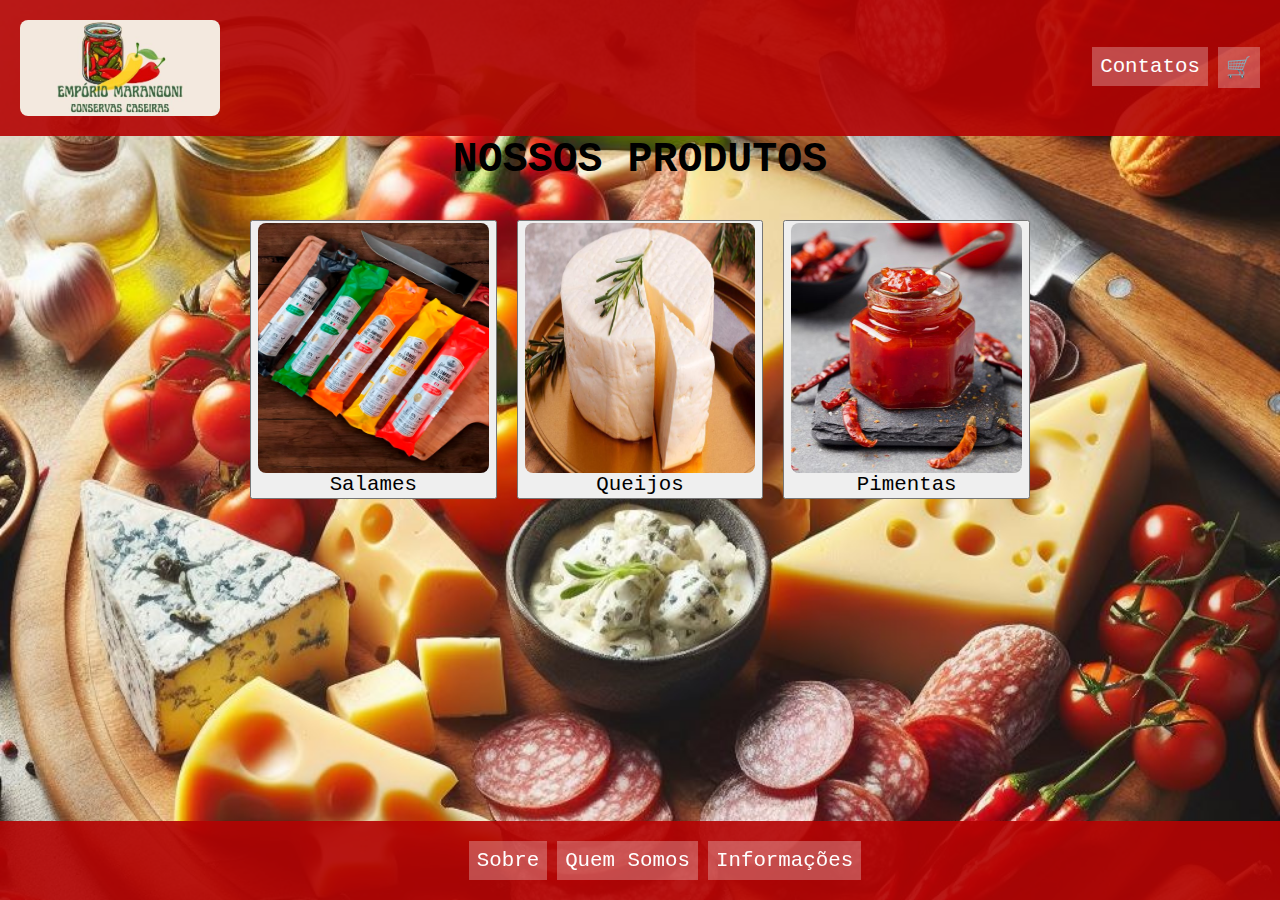
==== index.html @ fe845a85 "projeto" ====
<!DOCTYPE html>
<html lang="pt-br">
<head>
    <meta charset="UTF-8">
    <meta name="viewport" content="width=device-width, initial-scale=1.0">
    <title>EMPÓRIO MARANGONI</title>
    <link rel="stylesheet" href="style.css">
</head>
<body>
    


    <header class="header">
        
        <a href="#"><img src="img/logocopia.png" width="200"></a>
        <nav>
            <ul class="menu">
                <li> <a href="/">Contatos</a></li>
                <li> <a href="/">🛒</a></li>
            </ul>
        </nav>
    </header>
   
    <h1>NOSSOS PRODUTOS</h1>
    <section class="flex">
        <div>
            <button onclick="abrirsalame()" id="salameBotao">
                <img src="img/salames.png" width="400" height="250">
                <p>Salames</p>
            </button>
            <h3 id="frase"></h3>
        </div>

        <div>
            <button onclick="abrirqueijo()" id="queijoBotao">
                <img src="img/queijo.jpg" width="400" height="250">
                <p>Queijos</p>
            </button>
            <h3 id="frase"></h3>
        </div>

        <div>
            <button onclick="abrirpimenta()" id="pimentaBotao">
                <img src="img/pimenta.jpg" width="400" height="250">
                <p>Pimentas</p>
            </button>
            <h3 id="frase"></h3>
        </div>
    </section>

    <footer class="footer">
        <a href="#"></a>
        <nav>
            <ul class="menu">
                <li> <a href="/">Sobre</a></li>
                <li> <a href="/">Quem Somos</a></li>
                <li> <a href="/">Informações</a></li>
            </ul>
        </nav>
    </footer>
    <script src="app.js"></script>
   

    
</body>
</html>
---- style.css ----
body, ul, li, p {
    margin: 0px;
    padding: 0px;
    list-style: none;
    font-size: 1.3rem;
    font-family: 'Courier New', Courier, monospace;
}

a {
    text-decoration: none;
    color: rgb(255, 255, 255);
}

header {
    display: flex;
    background: rgba(179, 3, 3, 0.911);
    padding: 20px;
    align-items: center;
    flex-wrap: wrap;
    justify-content: space-between;
}

footer {
    position: fixed;
    bottom: 0;
    width: 100%;
    background: rgba(179, 3, 3, 0.911);
    padding: 20px;
    display: flex;
    background: rgba(179, 3, 3, 0.911);
    padding: 20px;
    flex-wrap: wrap;
    justify-content: center;
    
    
}

.menu {
    display: flex;
}

.menu li {
    margin-left: 10px;
}

.menu li a {
    display: block;
    padding: 8px;
    background: rgba(255, 235, 235, 0.301);
}

h1 { 
    text-align: center;
    margin-top: auto;
}

img {
    max-width: 100%;
    display: block;
    border-radius: 8px;
}

.flex {
    display: flex;
    flex-wrap: wrap;
    max-width: 800px;
    margin: 0 auto;
}

.flex>div {
    flex: 200px;
    margin: 10px 10px;
}


body {
    background-image: url(imagem.png);
   background-repeat: no-repeat;
   background-size: cover;


}
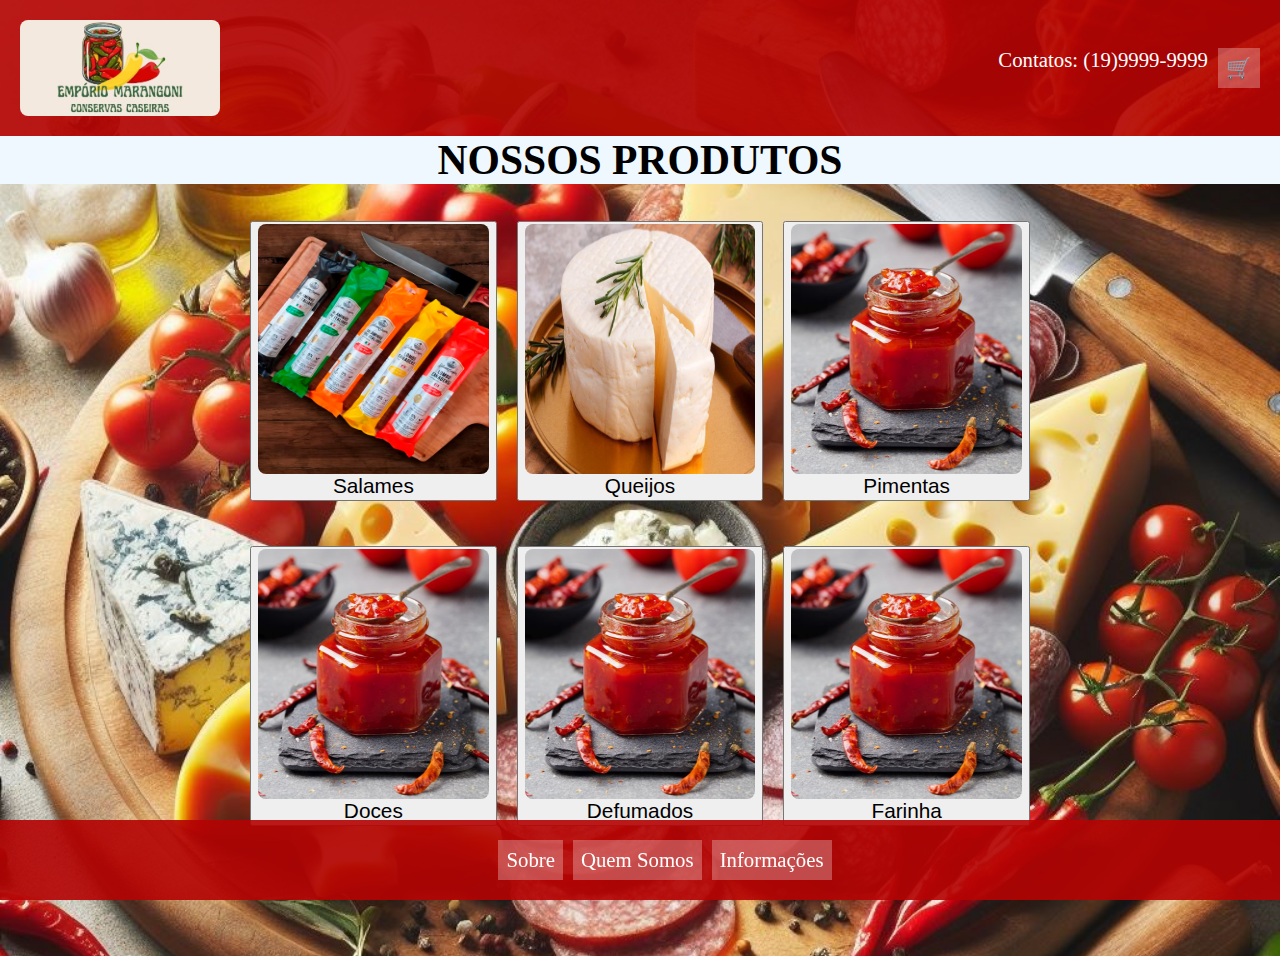
==== commit 04f07150: "Organização" ====
--- a/index.html
+++ b/index.html
@@ -15,7 +15,7 @@
         <a href="#"><img src="img/logocopia.png" width="200"></a>
         <nav>
             <ul class="menu">
-                <li> <a href="/">Contatos</a></li>
+                <a> Contatos: (19)9999-9999</a>
                 <li> <a href="/">🛒</a></li>
             </ul>
         </nav>
@@ -46,8 +46,35 @@
             </button>
             <h3 id="frase"></h3>
         </div>
+
+        <div>
+            <button onclick="abrirpimenta()" id="pimentaBotao">
+                <img src="img/pimenta.jpg" width="400" height="250">
+                <p>Doces</p>
+            </button>
+            <h3 id="frase"></h3>
+        </div>
+
+        <div>
+            <button onclick="abrirpimenta()" id="pimentaBotao">
+                <img src="img/pimenta.jpg" width="400" height="250">
+                <p>Defumados</p>
+            </button>
+            <h3 id="frase"></h3>
+        </div>
+
+        <div>
+            <button onclick="abrirpimenta()" id="pimentaBotao">
+                <img src="img/pimenta.jpg" width="400" height="250">
+                <p>Farinha</p>
+            </button>
+            <h3 id="frase"></h3>
+        </div>
     </section>
-
+    <br>
+    <br>
+    <br>
+    <br>
     <footer class="footer">
         <a href="#"></a>
         <nav>
--- a/style.css
+++ b/style.css
@@ -3,10 +3,11 @@
     padding: 0px;
     list-style: none;
     font-size: 1.3rem;
-    font-family: 'Courier New', Courier, monospace;
+   
 }
 
 a {
+
     text-decoration: none;
     color: rgb(255, 255, 255);
 }
@@ -50,6 +51,7 @@
 }
 
 h1 { 
+    background-color: aliceblue;
     text-align: center;
     margin-top: auto;
 }
@@ -74,7 +76,7 @@
 
 
 body {
-    background-image: url(imagem.png);
+    background-image: url(img/imagem.png);
    background-repeat: no-repeat;
    background-size: cover;
 
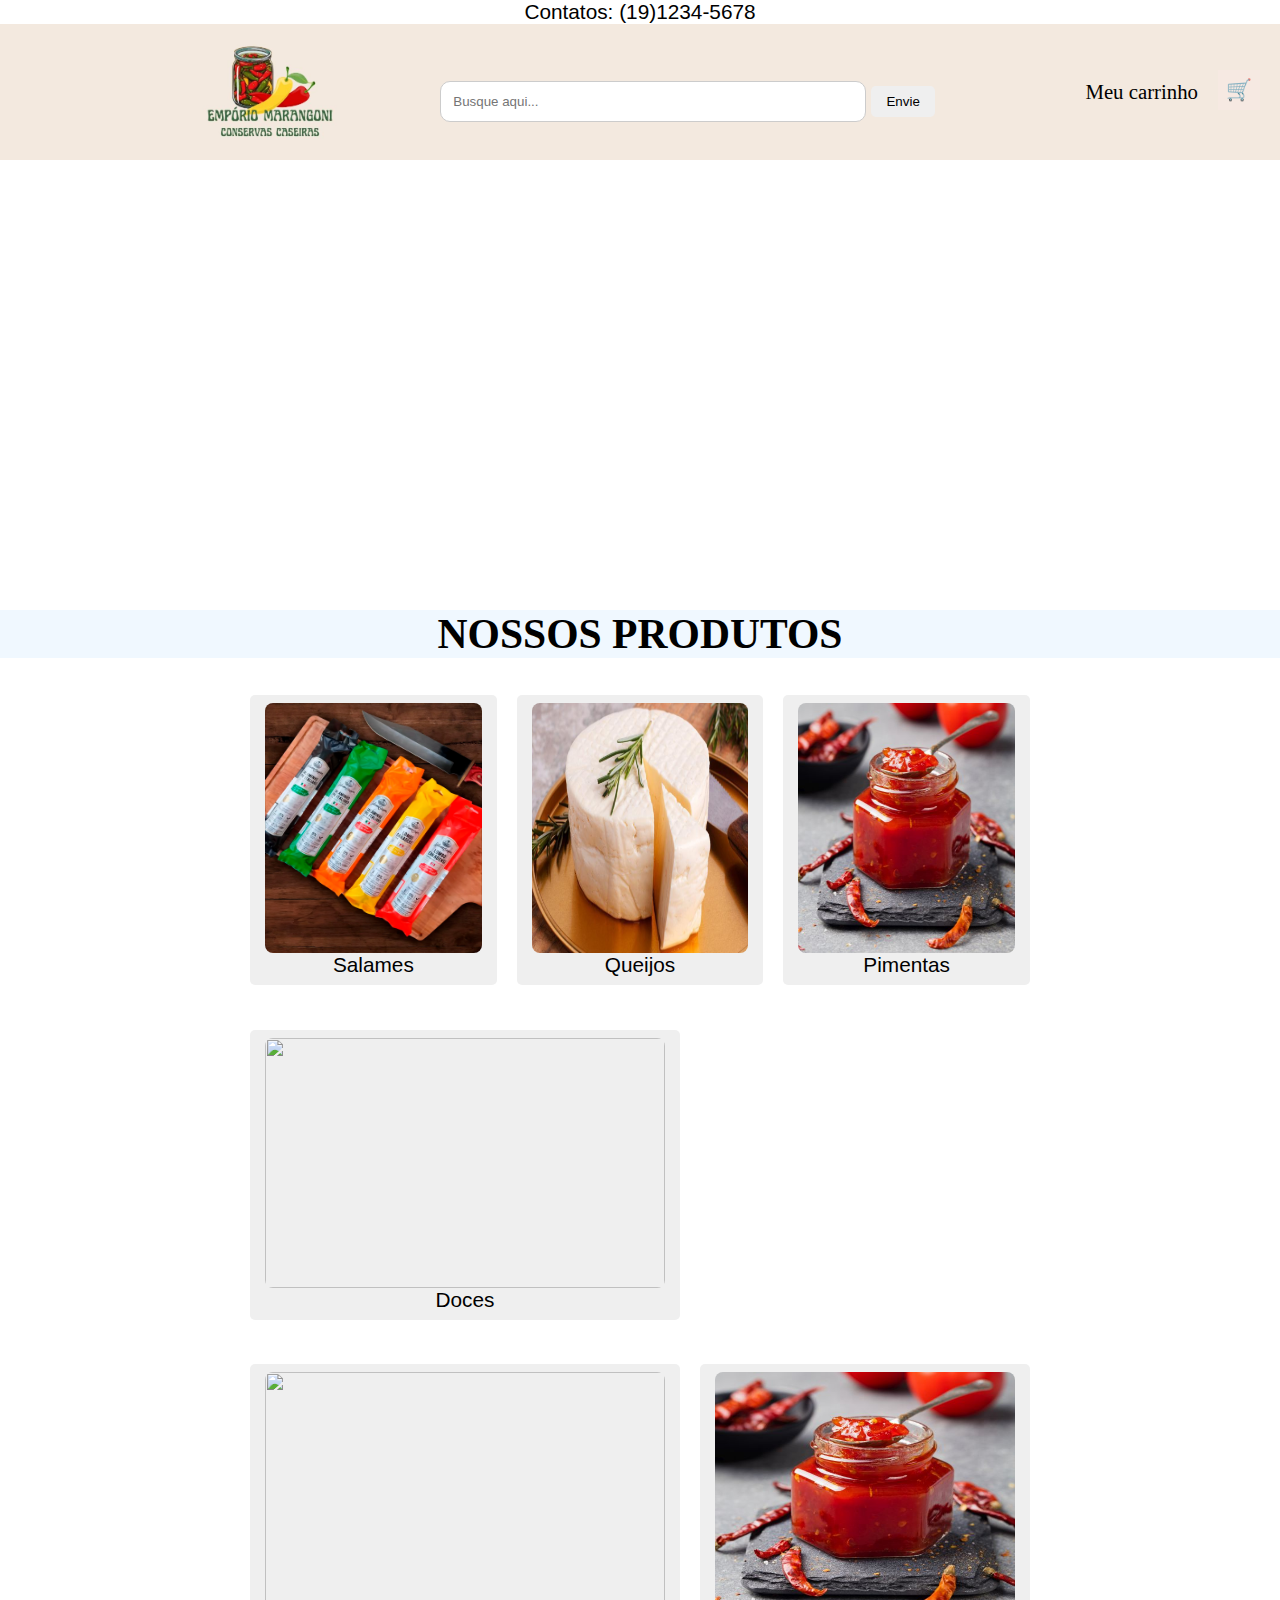
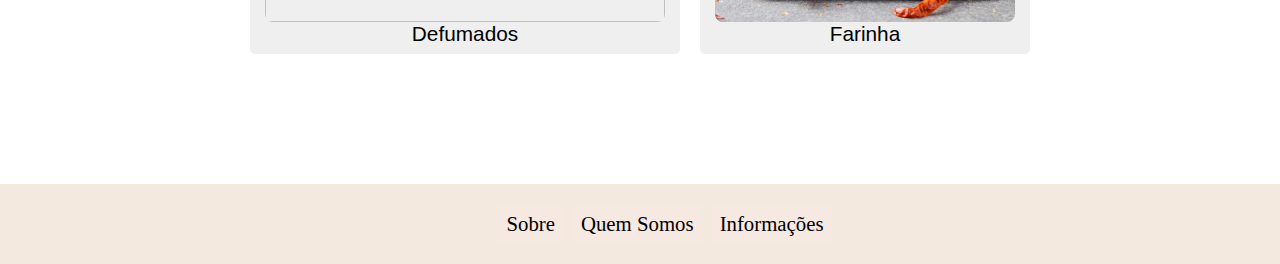
==== commit 36626dd7: "correção" ====
--- a/index.html
+++ b/index.html
@@ -8,28 +8,66 @@
 </head>
 <body>
     
+    <link rel="preconnect" href="https://fonts.googleapis.com">
+    <link rel="preconnect" href="https://fonts.gstatic.com" crossorigin>
+    <link href="https://fonts.googleapis.com/css2?family=Lato:ital,wght@0,100;0,300;0,400;0,700;0,900;1,100;1,300;1,400;1,700;1,900&family=Roboto:ital,wght@0,100;0,300;0,400;0,500;0,700;0,900;1,100;1,300;1,400;1,500;1,700;1,900&display=swap" rel="stylesheet">
 
+
+
+
+    <header class="header1">
+        <ul class="menu1">
+        
+            <a> Contatos: (19)1234-5678</a>
+        </ul>
+    </header>
 
     <header class="header">
         
         <a href="#"><img src="img/logocopia.png" width="200"></a>
+
+        <div class="search-container">
+            <input type="text" id="searchInput" placeholder="Busque aqui...">
+            <button onclick="search()">Envie</button>
+        </div>
+        <div id="searchResults">
+            <!-- Aqui é onde os resultados da busca serão exibidos -->
+        </div>
         <nav>
             <ul class="menu">
-                <a> Contatos: (19)9999-9999</a>
+                <a> Meu carrinho</a>
                 <li> <a href="/">🛒</a></li>
             </ul>
-        </nav>
+            
+        </nav>    
     </header>
    
+
+    <div class="banner">
+        <div class="slide" id="slide1">
+          <img src="img/bannerinicio.webp" alt="Imagem 1">
+        </div>
+        <div class="slide" id="slide2">
+          <img src="img/banner2.webp" alt="Imagem 2">
+        </div>
+        <div class="slide" id="slide3">
+          <img src="img/banner3.webp" alt="Imagem 3">
+        </div>
+      </div>
+
+
+    
     <h1>NOSSOS PRODUTOS</h1>
     <section class="flex">
         <div>
+            
             <button onclick="abrirsalame()" id="salameBotao">
                 <img src="img/salames.png" width="400" height="250">
                 <p>Salames</p>
             </button>
             <h3 id="frase"></h3>
         </div>
+        
 
         <div>
             <button onclick="abrirqueijo()" id="queijoBotao">
@@ -49,7 +87,7 @@
 
         <div>
             <button onclick="abrirpimenta()" id="pimentaBotao">
-                <img src="img/pimenta.jpg" width="400" height="250">
+                <img src="img/doce.jpg" width="400" height="250">
                 <p>Doces</p>
             </button>
             <h3 id="frase"></h3>
@@ -57,7 +95,7 @@
 
         <div>
             <button onclick="abrirpimenta()" id="pimentaBotao">
-                <img src="img/pimenta.jpg" width="400" height="250">
+                <img src="img/defumados.jpg" width="400" height="250">
                 <p>Defumados</p>
             </button>
             <h3 id="frase"></h3>
--- a/style.css
+++ b/style.css
@@ -1,3 +1,9 @@
+.lato-light {
+    font-family: "Lato", sans-serif;
+    font-weight: 300;
+    font-style: normal;
+  }
+
 body, ul, li, p {
     margin: 0px;
     padding: 0px;
@@ -6,30 +12,81 @@
    
 }
 
+.whats{
+width: 20px;
+
+}
+
+.search-container {
+    margin-top: 20px;
+}
+
+input[type=text] {
+    align-items: center;
+    width: 400px;
+    padding: 12px;
+    border: 1px solid #ccc;
+    border-radius: 10px;
+}
+
+button {
+    padding: 8px 15px;
+    color: rgb(0, 0, 0);
+    border: none;
+    border-radius: 5px;
+    cursor: pointer;
+}
+
+button:hover {
+    background-color: #b81818;
+}
+
 a {
-
+    font-family: cursive;
     text-decoration: none;
-    color: rgb(255, 255, 255);
-}
+    color: rgb(0, 0, 0);
+}
+
+.header1 {
+    width: 0 auto;
+    padding: 0px;
+    background-color: #ffffff;
+    display: flex;
+    flex-wrap: wrap;
+    justify-content: center;
+}
+.header1 a{
+    font-family: 'Gill Sans', 'Gill Sans MT', Calibri, 'Trebuchet MS', sans-serif;   
+}
+
 
 header {
     display: flex;
-    background: rgba(179, 3, 3, 0.911);
+    background-color: #f3e9df;
     padding: 20px;
     align-items: center;
     flex-wrap: wrap;
     justify-content: space-between;
 }
 
+header img{
+    padding-left: 150px;
+    align-items: center;
+}
+
+.header ul a{
+    padding: 10px;
+    align-items: center;
+}
+    
+
 footer {
-    position: fixed;
+    position: relative;
     bottom: 0;
     width: 100%;
-    background: rgba(179, 3, 3, 0.911);
+    background-color: #f3e9df;
     padding: 20px;
     display: flex;
-    background: rgba(179, 3, 3, 0.911);
-    padding: 20px;
     flex-wrap: wrap;
     justify-content: center;
     
@@ -62,6 +119,81 @@
     border-radius: 8px;
 }
 
+
+
+.banner {
+    width: 100%;
+    height: 450px; /* ajuste a altura conforme necessário */
+    overflow: hidden;
+    position: relative;
+  }
+  
+
+
+  .slide {
+    position: absolute;
+    width: 100%;
+    height: 100%;
+    opacity: 0;
+    transition: opacity 1s ease-in-out;
+  }
+  
+  .slide img {
+    width: 100%;
+    height: 100%;
+    object-fit: cover; /* para ajustar a imagem ao tamanho do contêiner */
+  }
+  
+  /* Adicione classes para cada slide */
+  #slide1 {
+    animation: slide1 20s infinite;
+  }
+  
+  #slide2 {
+    animation: slide2 20s infinite;
+  }
+  
+  #slide3 {
+    animation: slide3 20s infinite;
+  }
+  
+  /* Defina as animações para cada slide */
+  @keyframes slide1 {
+    0% { opacity: 0; }
+    25% { opacity: 1; }
+    50% { opacity: 1; }
+    75% { opacity: 0; }
+    100% { opacity: 0; }
+  }
+  
+  @keyframes slide2 {
+    0% { opacity: 0; }
+    25% { opacity: 0; }
+    50% { opacity: 1; }
+    75% { opacity: 1; }
+    100% { opacity: 0; }
+  }
+  
+  @keyframes slide3 {
+    0% { opacity: 0; }
+    25% { opacity: 0; }
+    50% { opacity: 0; }
+    75% { opacity: 1; }
+    100% { opacity: 1; }
+  }
+
+
+
+
+
+
+
+
+
+
+
+
+
 .flex {
     display: flex;
     flex-wrap: wrap;
@@ -75,11 +207,6 @@
 }
 
 
-body {
-    background-image: url(img/imagem.png);
-   background-repeat: no-repeat;
-   background-size: cover;
-
-
-}
-
+
+
+
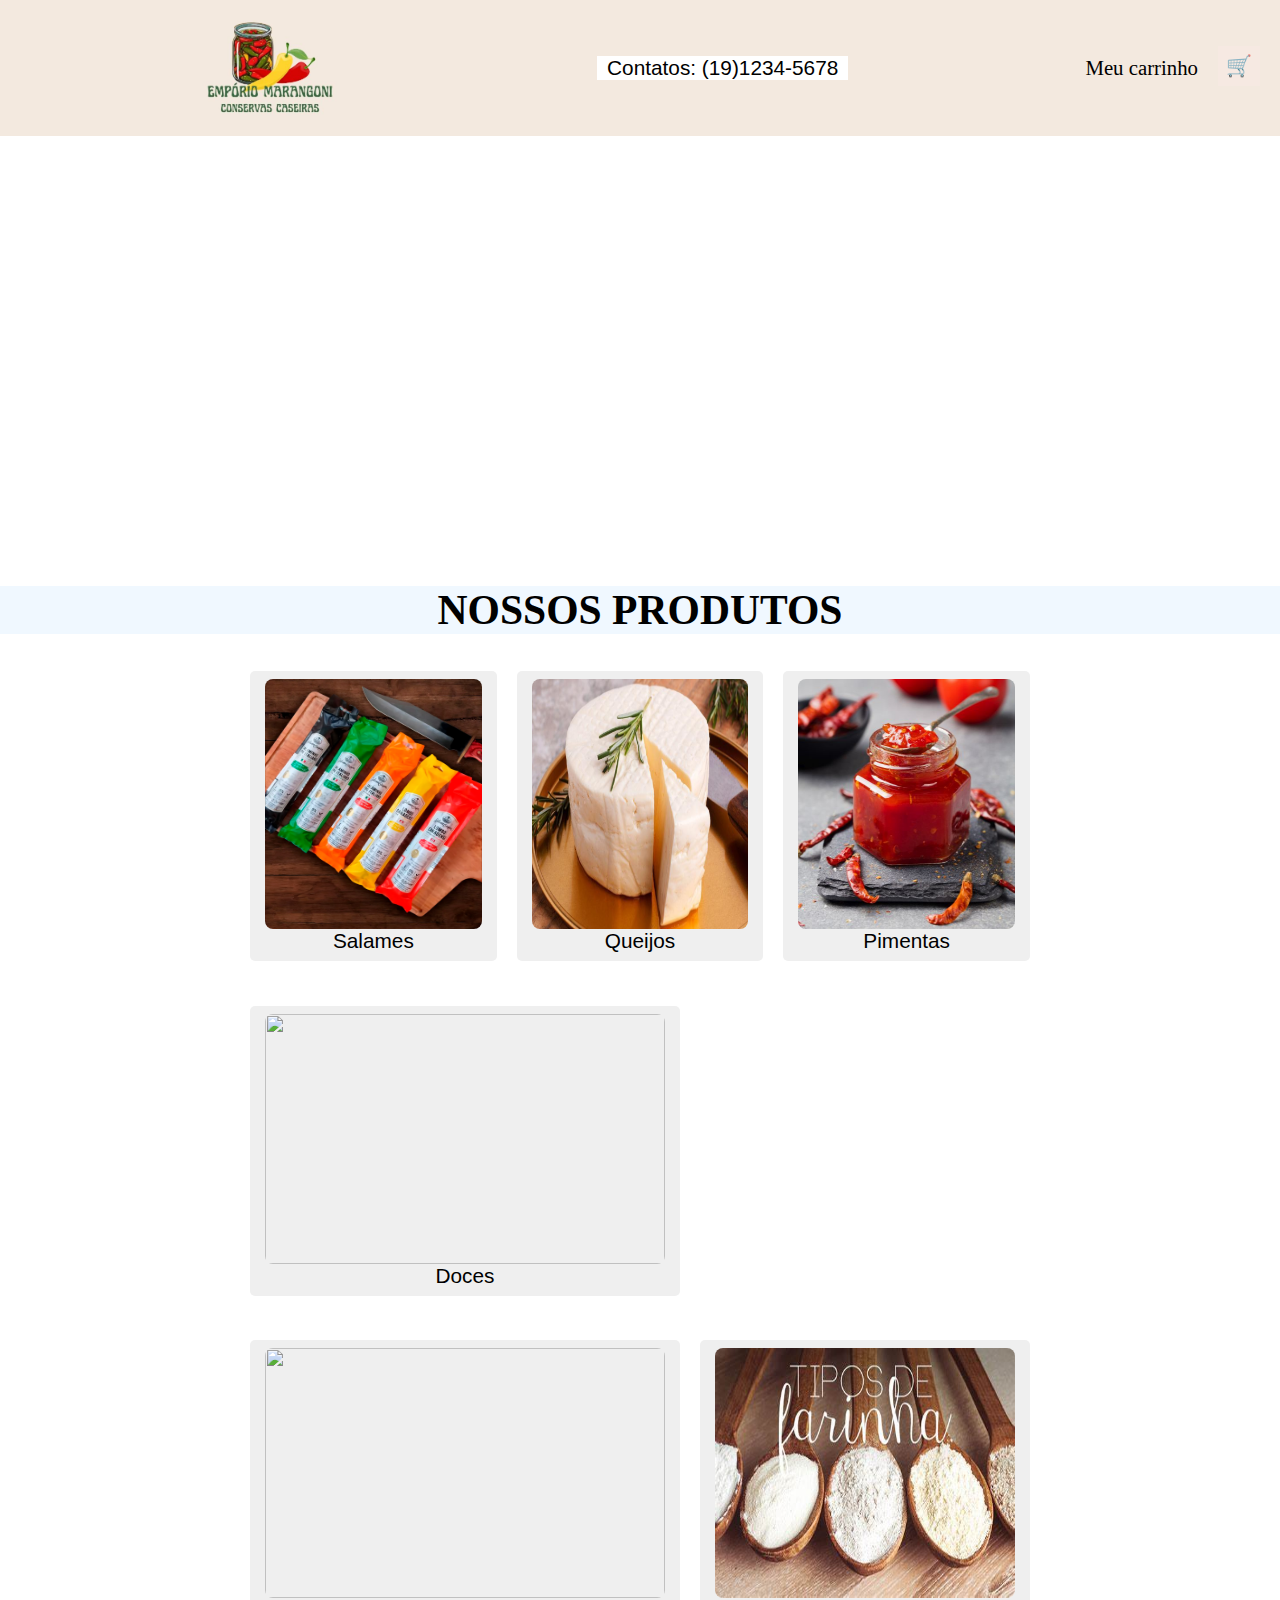
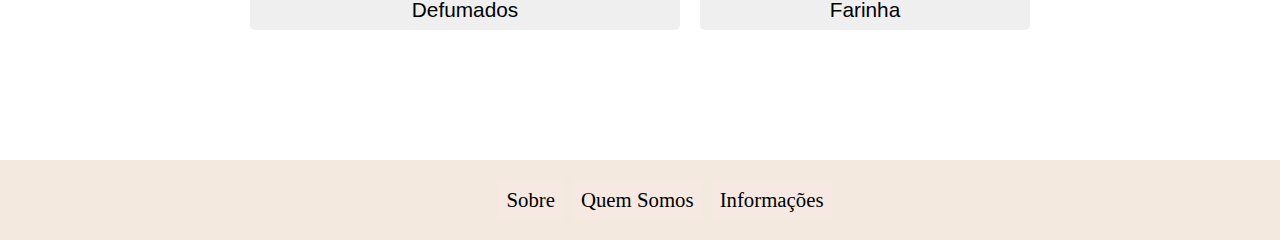
==== commit 75dcea25: "atualização" ====
--- a/index.html
+++ b/index.html
@@ -12,27 +12,18 @@
     <link rel="preconnect" href="https://fonts.gstatic.com" crossorigin>
     <link href="https://fonts.googleapis.com/css2?family=Lato:ital,wght@0,100;0,300;0,400;0,700;0,900;1,100;1,300;1,400;1,700;1,900&family=Roboto:ital,wght@0,100;0,300;0,400;0,500;0,700;0,900;1,100;1,300;1,400;1,500;1,700;1,900&display=swap" rel="stylesheet">
 
-
-
-
-    <header class="header1">
-        <ul class="menu1">
-        
-            <a> Contatos: (19)1234-5678</a>
-        </ul>
-    </header>
+ 
 
     <header class="header">
         
         <a href="#"><img src="img/logocopia.png" width="200"></a>
 
-        <div class="search-container">
-            <input type="text" id="searchInput" placeholder="Busque aqui...">
-            <button onclick="search()">Envie</button>
-        </div>
-        <div id="searchResults">
-            <!-- Aqui é onde os resultados da busca serão exibidos -->
-        </div>
+        <header class="header1">
+            <ul class="menu1">
+            
+                <a> Contatos: (19)1234-5678</a>
+            </ul>
+        </header>
         <nav>
             <ul class="menu">
                 <a> Meu carrinho</a>
@@ -45,7 +36,7 @@
 
     <div class="banner">
         <div class="slide" id="slide1">
-          <img src="img/bannerinicio.webp" alt="Imagem 1">
+          <img src="img/fundoqueijo.png" alt="Imagem 1">
         </div>
         <div class="slide" id="slide2">
           <img src="img/banner2.webp" alt="Imagem 2">
@@ -103,7 +94,7 @@
 
         <div>
             <button onclick="abrirpimenta()" id="pimentaBotao">
-                <img src="img/pimenta.jpg" width="400" height="250">
+                <img src="img/farinha.jpg" width="400" height="250">
                 <p>Farinha</p>
             </button>
             <h3 id="frase"></h3>
